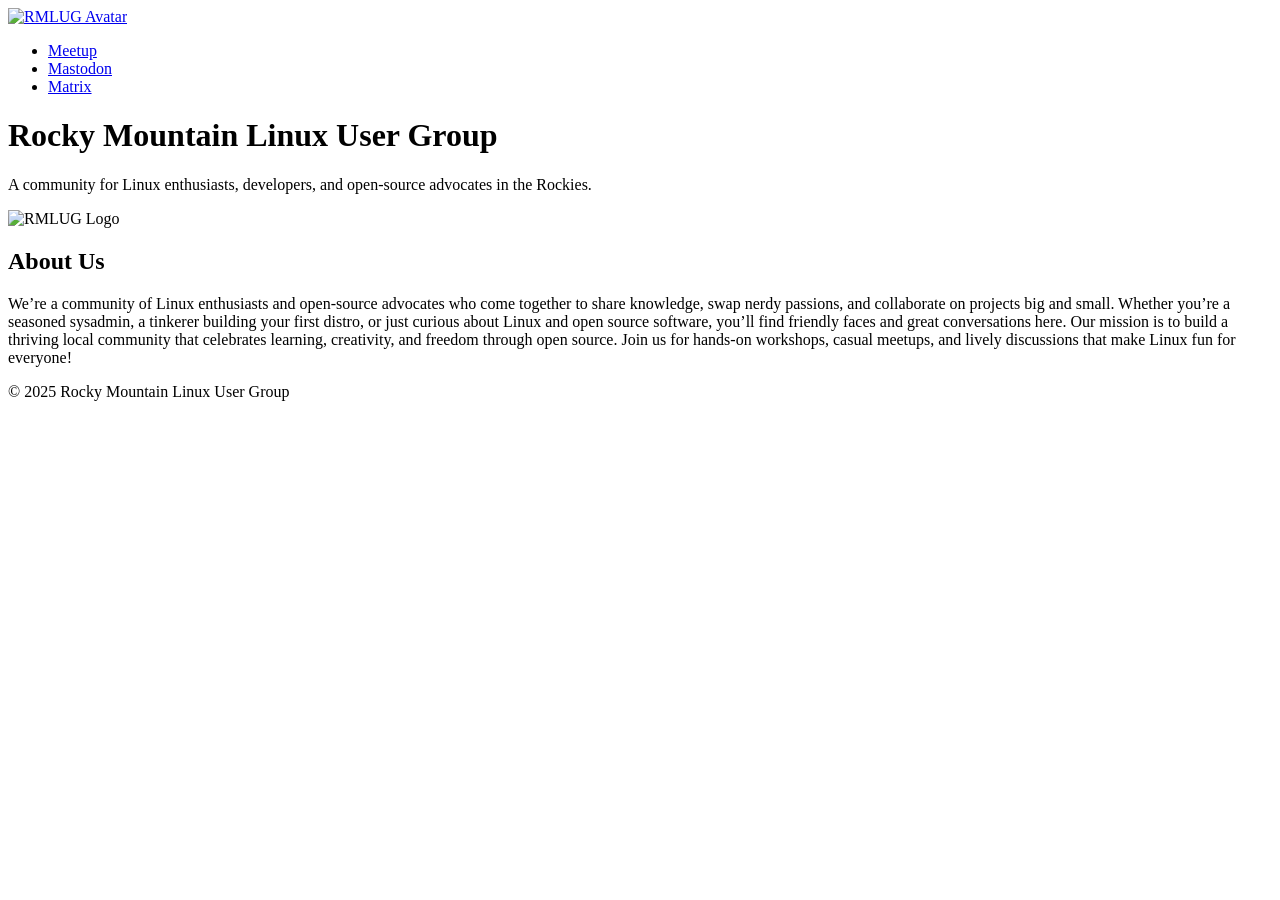
==== rmlug.html @ cdc2ce3b "testing the subpage" ====
<!DOCTYPE html>
<html lang="en">
<head>
  <meta charset="UTF-8" />
  <meta name="viewport" content="width=device-width, initial-scale=1.0" />
  <title>RMLUG - Rocky Mountain Linux User Group</title>
  <link rel="stylesheet" href="styles.css" />
</head>
<body>
  <nav>
    <div class="container nav-container">
      <a href="#" class="logo">
        <img src="avatar.svg" alt="RMLUG Avatar" class="avatar" />
      </a>
      <ul class="nav-links">
        <li><a href="https://www.meetup.com/rocky-mountain-linux-users-group/">Meetup</a></li>
        <li><a href="https://fosstodon.org/@RockyMtnLUG">Mastodon</a></li>
        <li><a href="https://matrix.to/#/#rmlug:matrix.org">Matrix</a></li>
      </ul>
    </div>
  </nav>

  <header>
    <div class="container">
      <h1>Rocky Mountain Linux User Group</h1>
      <p class="tagline">A community for Linux enthusiasts, developers, and open-source advocates in the Rockies.</p>
    </div>
  </header>

  <main>
    <div class="container">
      <section id="image" class="image-section">
        <img src="RMLUG-wordlogo.png" alt="RMLUG Logo" class="center-image" />
      </section>

      <section id="about">
        <h2>About Us</h2>
        <p>
          We’re a community of Linux enthusiasts and open-source advocates who come together to share knowledge, swap nerdy passions, and collaborate on projects big and small.
          Whether you’re a seasoned sysadmin, a tinkerer building your first distro, or just curious about Linux and open source software, you’ll find friendly faces and great conversations here.
          Our mission is to build a thriving local community that celebrates learning, creativity, and freedom through open source. Join us for hands-on workshops, casual meetups, and lively discussions that make Linux fun for everyone!
        </p>
      </section>

    </div>
  </main>

  <footer>
    <div class="container">
      <p>&copy; 2025 Rocky Mountain Linux User Group</p>
    </div>
  </footer>
</body>
</html>
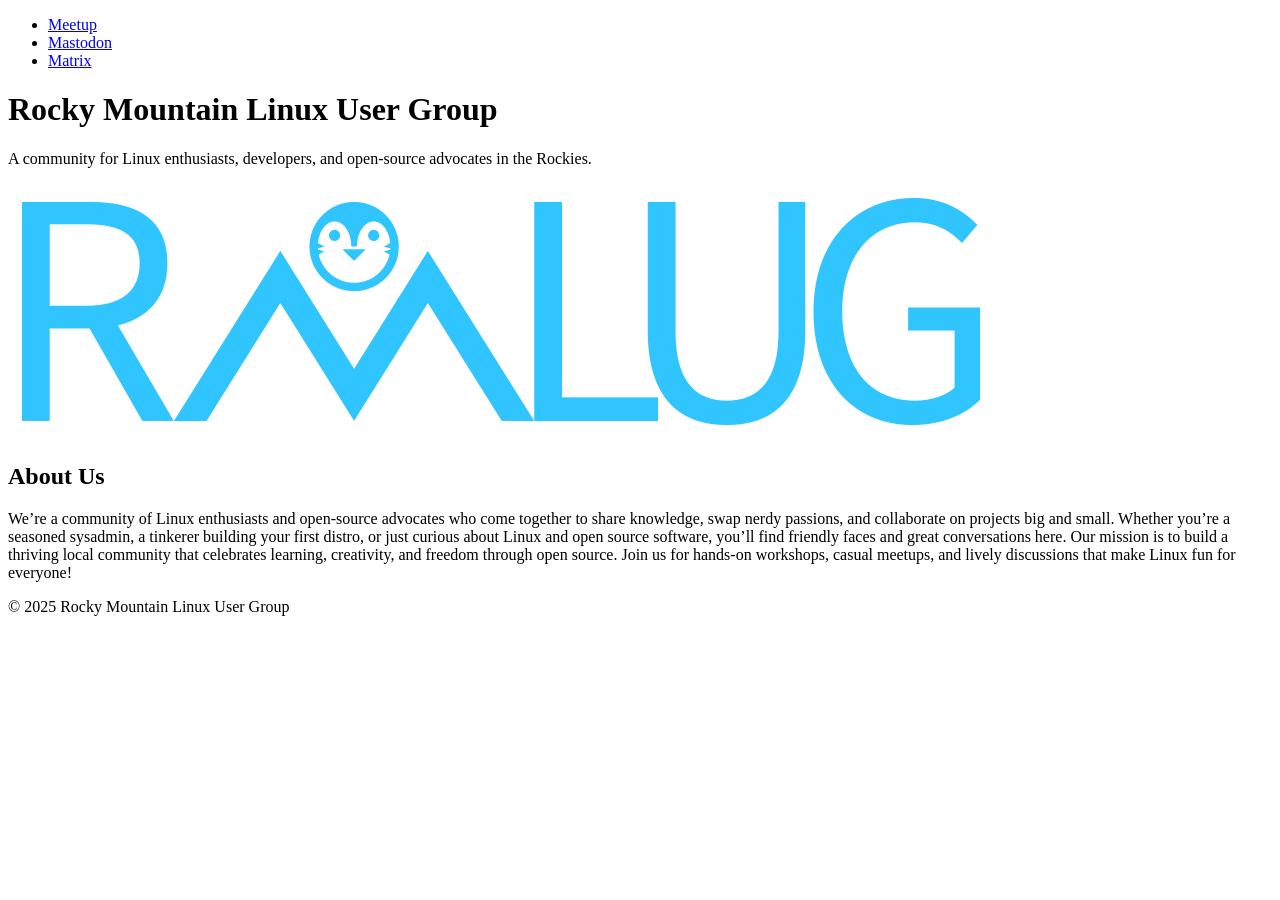
==== commit a4db5e52: "fix images for RMLUG" ====
--- a/rmlug.html
+++ b/rmlug.html
@@ -9,9 +9,6 @@
 <body>
   <nav>
     <div class="container nav-container">
-      <a href="#" class="logo">
-        <img src="avatar.svg" alt="RMLUG Avatar" class="avatar" />
-      </a>
       <ul class="nav-links">
         <li><a href="https://www.meetup.com/rocky-mountain-linux-users-group/">Meetup</a></li>
         <li><a href="https://fosstodon.org/@RockyMtnLUG">Mastodon</a></li>
@@ -30,7 +27,7 @@
   <main>
     <div class="container">
       <section id="image" class="image-section">
-        <img src="RMLUG-wordlogo.png" alt="RMLUG Logo" class="center-image" />
+        <img src="logos/RMLUG-wordlogo.png" alt="RMLUG Logo" class="center-image" />
       </section>
 
       <section id="about">
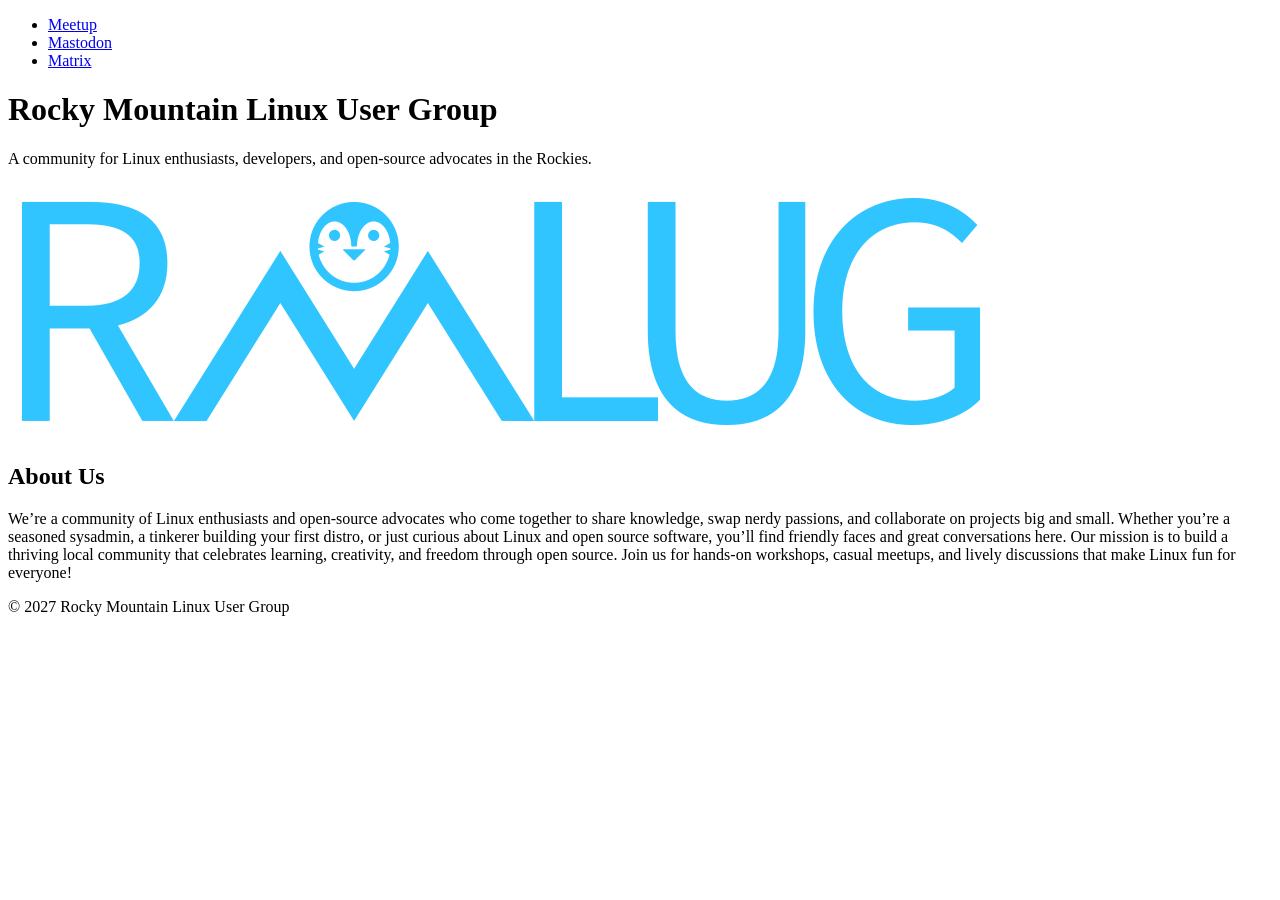
==== commit e19cefab: "update LUG year" ====
--- a/rmlug.html
+++ b/rmlug.html
@@ -44,7 +44,7 @@
 
   <footer>
     <div class="container">
-      <p>&copy; 2025 Rocky Mountain Linux User Group</p>
+      <p>&copy; 2027 Rocky Mountain Linux User Group</p>
     </div>
   </footer>
 </body>
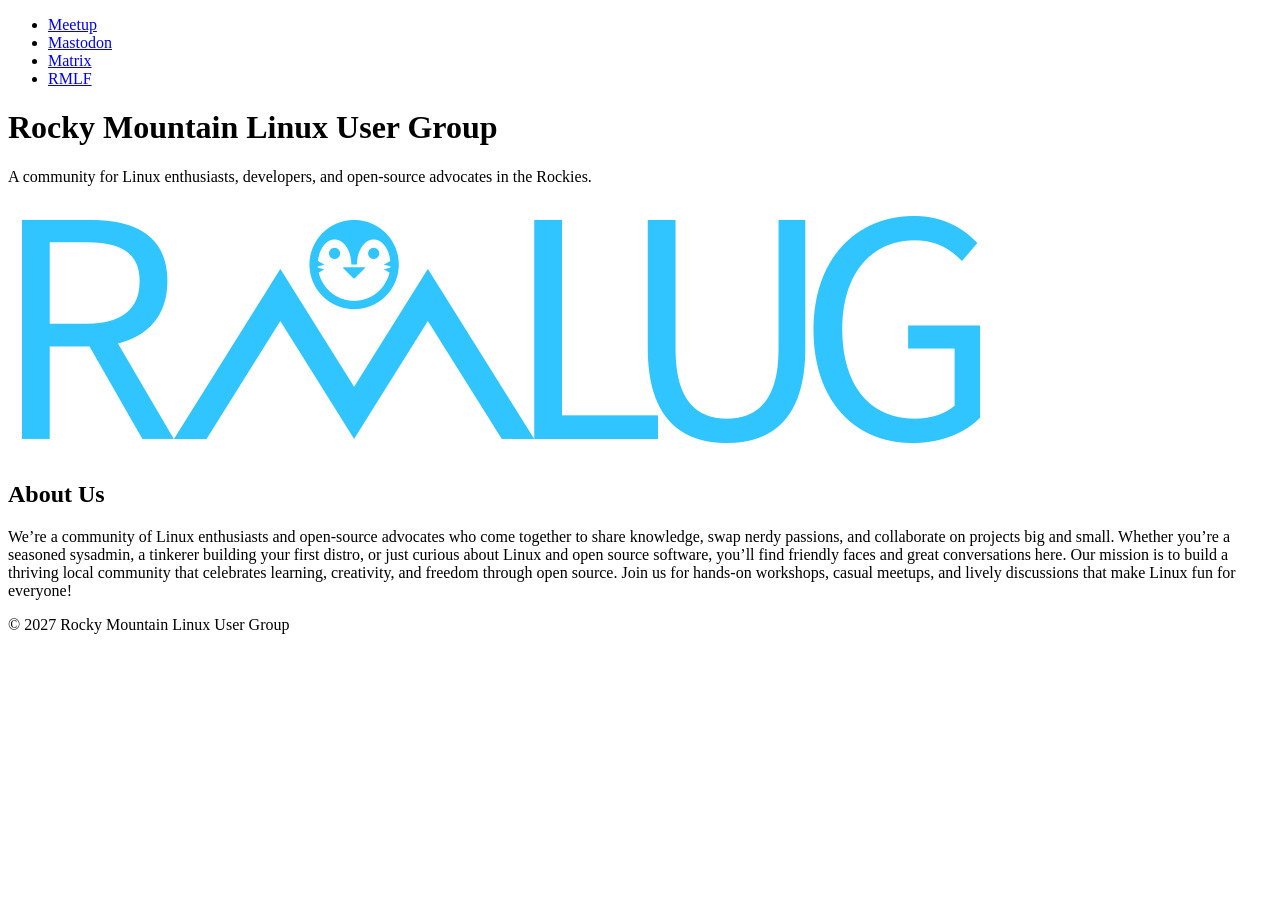
==== commit cd97b9f2: "add link to rmlf from rmlug" ====
--- a/rmlug.html
+++ b/rmlug.html
@@ -13,6 +13,7 @@
         <li><a href="https://www.meetup.com/rocky-mountain-linux-users-group/">Meetup</a></li>
         <li><a href="https://fosstodon.org/@RockyMtnLUG">Mastodon</a></li>
         <li><a href="https://matrix.to/#/#rmlug:matrix.org">Matrix</a></li>
+        <li><a href="https://www.rockymountainlinuxfest.org/">RMLF</a></li>
       </ul>
     </div>
   </nav>
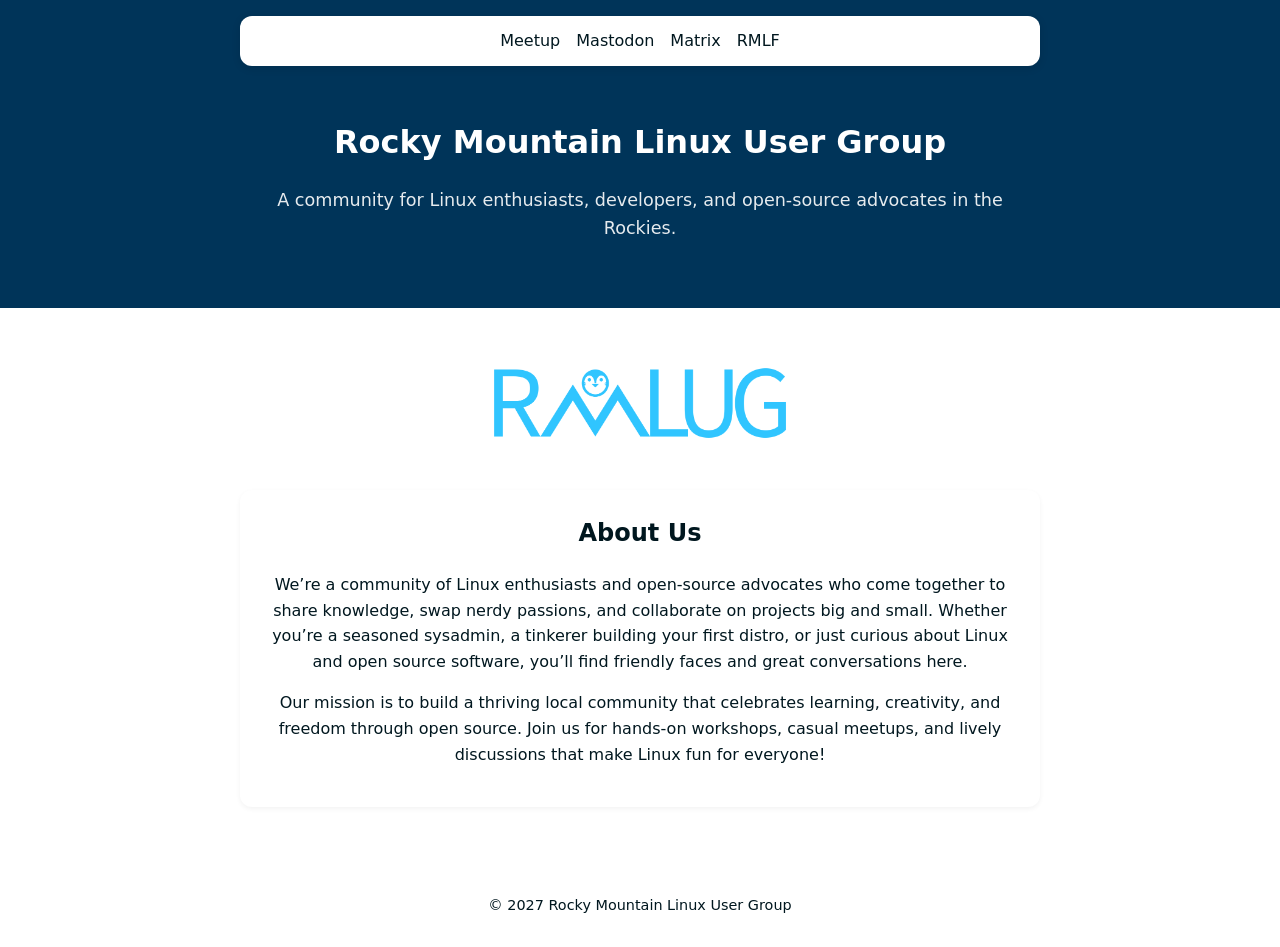
==== commit e97862e2: "break up the about section into two paragraphs" ====
--- a/rmlug.html
+++ b/rmlug.html
@@ -36,6 +36,8 @@
         <p>
           We’re a community of Linux enthusiasts and open-source advocates who come together to share knowledge, swap nerdy passions, and collaborate on projects big and small.
           Whether you’re a seasoned sysadmin, a tinkerer building your first distro, or just curious about Linux and open source software, you’ll find friendly faces and great conversations here.
+        </p>
+        <p>
           Our mission is to build a thriving local community that celebrates learning, creativity, and freedom through open source. Join us for hands-on workshops, casual meetups, and lively discussions that make Linux fun for everyone!
         </p>
       </section>
--- a/styles.css
+++ b/styles.css
@@ -0,0 +1,174 @@
+:root {
+  --accent: #30c5ff;       /* Spiro Disco Ball (light blue) */
+  --highlight: #f05d5e;    /* Sunset Orange */
+  --alt-highlight: #ffc15e;/* Rajah (yellow/gold) */
+  --dark: #003459;         /* Prussian Blue */
+  --text-dark: #00171f;    /* Rich Black for text */
+  --background: #ffffff;   /* White background */
+  --card-bg: #ffffff;
+  --radius: 12px;
+}
+
+body {
+  font-family: system-ui, sans-serif;
+  margin: 0;
+  background: var(--background);
+  color: var(--text-dark);
+  line-height: 1.6;
+  display: flex;
+  flex-direction: column;
+  min-height: 100vh;
+}
+
+.container {
+  width: 90%;
+  max-width: 800px;
+  margin: 0 auto;
+}
+
+/* ===== NAVIGATION BAR ===== */
+nav {
+  background: var(--card-bg);
+  box-shadow: 0 2px 8px rgba(0, 0, 0, 0.12);
+  position: absolute;
+  top: 1rem;
+  left: 50%;
+  transform: translateX(-50%);
+  z-index: 10;
+  width: 90%;
+  max-width: 800px;
+  border-radius: var(--radius);
+}
+
+.nav-container {
+  display: flex;
+  align-items: center;
+  justify-content: center;
+  padding: 0.75rem 1.5rem;
+}
+
+.logo {
+  display: flex;
+  align-items: center;
+  text-decoration: none;
+}
+
+.avatar {
+  width: 40px;
+  height: 40px;
+  border-radius: 50%;
+  object-fit: cover;
+  transition: transform 0.2s ease;
+}
+
+.avatar:hover {
+  transform: scale(1.05);
+}
+
+.nav-links {
+  list-style: none;
+  display: flex;
+  justify-content: center;
+  gap: 1rem;
+  margin: 0;
+  padding: 0;
+}
+
+.nav-links a {
+  text-decoration: none;
+  color: var(--text-dark);
+  font-weight: 500;
+  transition: color 0.2s ease;
+}
+
+.nav-links a:hover {
+  color: var(--accent);
+}
+
+/* ===== HEADER ===== */
+header {
+  text-align: center;
+  background: var(--dark);
+  color: var(--background);
+  padding: 6rem 1rem 3rem;
+}
+
+header h1 {
+  margin-bottom: 0.5rem;
+}
+
+.tagline {
+  font-size: 1.1rem;
+  opacity: 0.9;
+}
+
+/* ===== MAIN CONTENT ===== */
+main {
+  display: flex;
+  justify-content: center;
+  padding: 2rem 0;
+  flex: 1;
+  text-align: center;
+}
+
+section {
+  background: var(--card-bg);
+  border-radius: var(--radius);
+  padding: 1.5rem;
+  margin-bottom: 1.5rem;
+  box-shadow: 0 2px 5px rgba(0, 0, 0, 0.05);
+}
+
+/* ===== CENTER IMAGE ===== */
+.image-section {
+  display: flex;
+  justify-content: center;
+  align-items: center;
+  background: none;
+  box-shadow: none;
+}
+
+.center-image {
+  max-width: 300px;
+  width: 100%;
+  height: auto;
+  border-radius: var(--radius);
+}
+
+/* ===== BUTTONS ===== */
+h2 {
+  margin-top: 0;
+  text-align: center;
+}
+
+.buttons {
+  display: flex;
+  flex-wrap: wrap;
+  gap: 1rem;
+  justify-content: center;
+  margin-top: 1rem;
+}
+
+.btn {
+  background: var(--accent);
+  color: var(--background);
+  text-decoration: none;
+  padding: 0.75rem 1.5rem;
+  border-radius: var(--radius);
+  font-weight: 600;
+  transition: background 0.2s ease;
+}
+
+.btn:hover {
+  background: var(--highlight);
+}
+
+/* ===== FOOTER ===== */
+footer {
+  text-align: center;
+  padding: 1rem;
+  background: transparent;  /* no color */
+  color: var(--text-dark);  /* keep text dark */
+  font-size: 0.9rem;
+  margin-top: auto;
+}
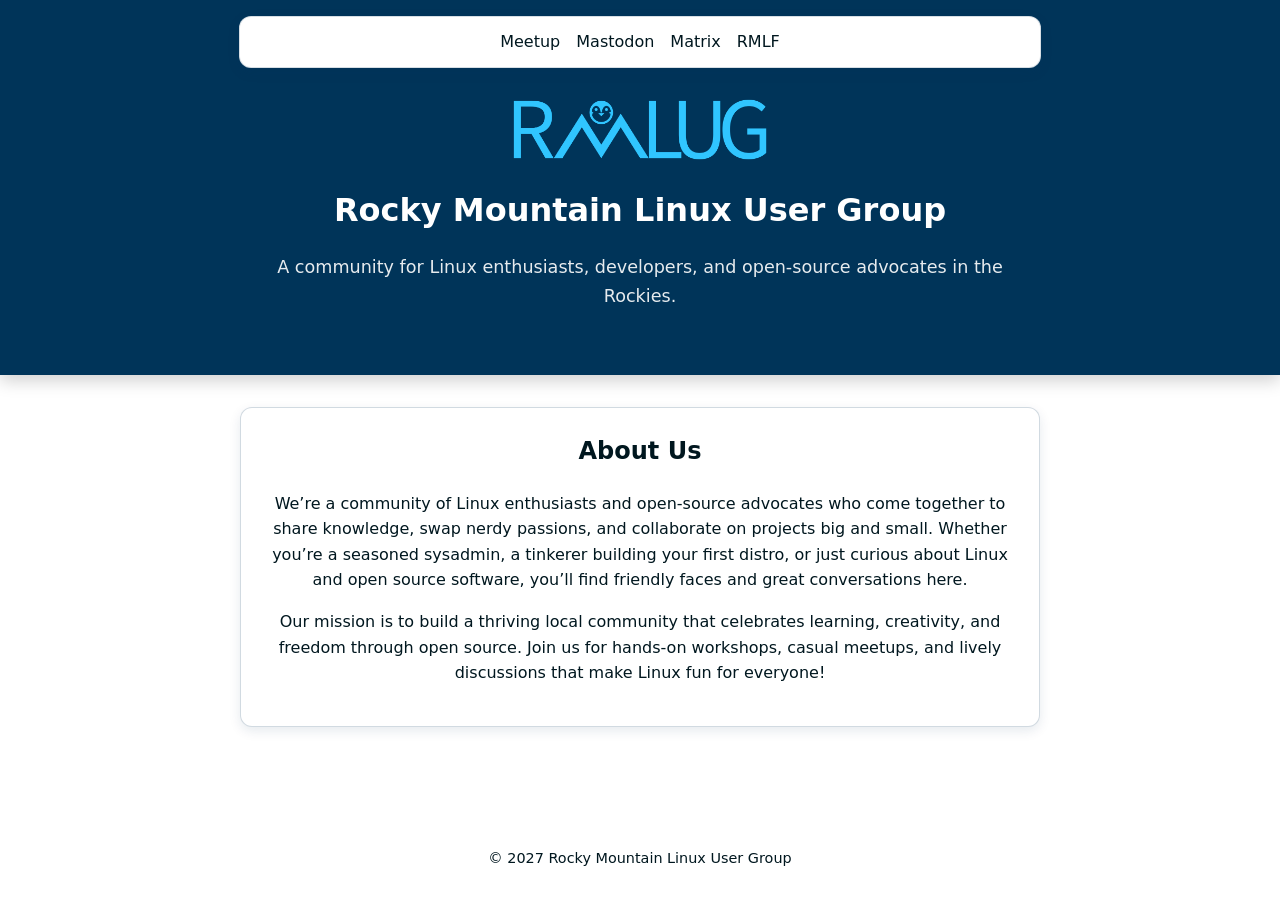
==== commit 9e12d63a: "put logos into the header" ====
--- a/rmlug.html
+++ b/rmlug.html
@@ -20,6 +20,7 @@
 
   <header>
     <div class="container">
+      <img src="logos/RMLUG-wordlogo.png" alt="Rocky Mountain Linux User Group logo" class="header-logo" />
       <h1>Rocky Mountain Linux User Group</h1>
       <p class="tagline">A community for Linux enthusiasts, developers, and open-source advocates in the Rockies.</p>
     </div>
@@ -27,10 +28,6 @@
 
   <main>
     <div class="container">
-      <section id="image" class="image-section">
-        <img src="logos/RMLUG-wordlogo.png" alt="RMLUG Logo" class="center-image" />
-      </section>
-
       <section id="about">
         <h2>About Us</h2>
         <p>
--- a/styles.css
+++ b/styles.css
@@ -29,7 +29,8 @@
 /* ===== NAVIGATION BAR ===== */
 nav {
   background: var(--card-bg);
-  box-shadow: 0 2px 8px rgba(0, 0, 0, 0.12);
+  border: 1px solid rgba(0, 52, 89, 0.16);
+  box-shadow: 0 4px 12px rgba(0, 52, 89, 0.14);
   position: absolute;
   top: 1rem;
   left: 50%;
@@ -91,6 +92,7 @@
   background: var(--dark);
   color: var(--background);
   padding: 6rem 1rem 3rem;
+  box-shadow: 0 6px 16px rgba(0, 0, 0, 0.18);
 }
 
 header h1 {
@@ -102,6 +104,16 @@
   opacity: 0.9;
 }
 
+.header-logo {
+  display: block;
+  width: 100%;
+  max-width: 260px;
+  max-height: 160px;
+  height: auto;
+  object-fit: contain;
+  margin: 0 auto 0.75rem;
+}
+
 /* ===== MAIN CONTENT ===== */
 main {
   display: flex;
@@ -113,26 +125,42 @@
 
 section {
   background: var(--card-bg);
+  border: 1px solid rgba(0, 52, 89, 0.18);
   border-radius: var(--radius);
   padding: 1.5rem;
   margin-bottom: 1.5rem;
-  box-shadow: 0 2px 5px rgba(0, 0, 0, 0.05);
-}
-
-/* ===== CENTER IMAGE ===== */
-.image-section {
-  display: flex;
-  justify-content: center;
+  box-shadow: 0 4px 12px rgba(0, 52, 89, 0.1);
+}
+
+.sponsors-grid {
+  display: grid;
+  grid-template-columns: repeat(2, minmax(0, 1fr));
+  gap: 1.5rem;
+}
+
+.sponsor-card {
+  display: flex;
+  flex-direction: column;
   align-items: center;
-  background: none;
-  box-shadow: none;
+  margin-bottom: 0;
+  border-color: rgba(0, 52, 89, 0.1);
+  box-shadow: 0 2px 7px rgba(0, 52, 89, 0.06);
 }
 
 .center-image {
-  max-width: 300px;
+  max-width: 260px;
   width: 100%;
+  max-height: 160px;
   height: auto;
-  border-radius: var(--radius);
+  object-fit: contain;
+  border-radius: var(--radius);
+  margin-bottom: 1rem;
+}
+
+@media (max-width: 600px) {
+  .sponsors-grid {
+    grid-template-columns: 1fr;
+  }
 }
 
 /* ===== BUTTONS ===== */
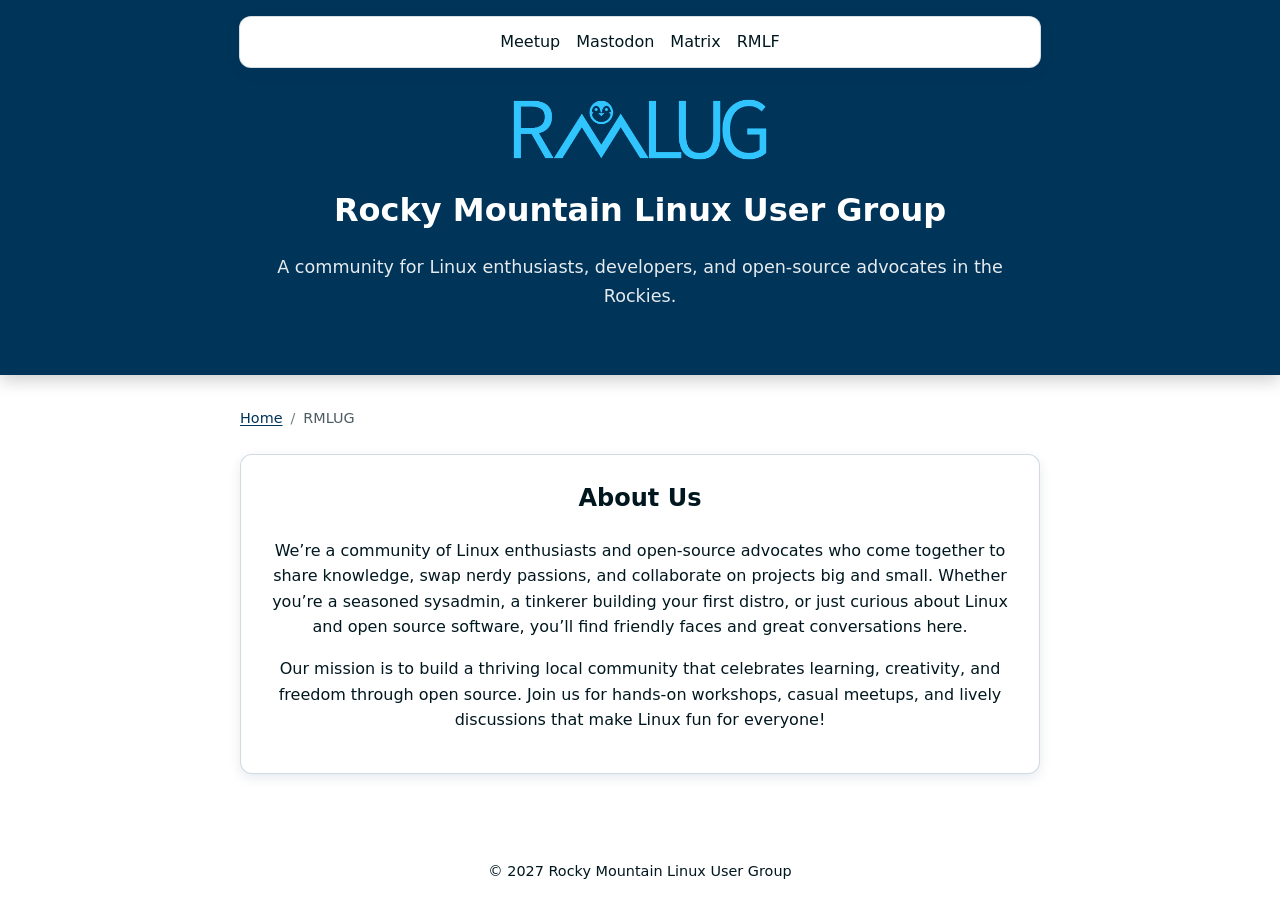
==== commit abb96cab: "add breadcumbs" ====
--- a/rmlug.html
+++ b/rmlug.html
@@ -28,6 +28,12 @@
 
   <main>
     <div class="container">
+      <nav class="breadcrumbs" aria-label="Breadcrumb">
+        <ol>
+          <li><a href="index.html">Home</a></li>
+          <li aria-current="page">RMLUG</li>
+        </ol>
+      </nav>
       <section id="about">
         <h2>About Us</h2>
         <p>
--- a/styles.css
+++ b/styles.css
@@ -123,6 +123,52 @@
   text-align: center;
 }
 
+.breadcrumbs {
+  position: static;
+  top: auto;
+  left: auto;
+  transform: none;
+  z-index: auto;
+  width: auto;
+  max-width: none;
+  background: transparent;
+  border: 0;
+  border-radius: 0;
+  box-shadow: none;
+  margin: 0 0 1.5rem;
+  text-align: left;
+  font-size: 0.9rem;
+}
+
+.breadcrumbs ol {
+  display: flex;
+  flex-wrap: wrap;
+  gap: 0.5rem;
+  list-style: none;
+  margin: 0;
+  padding: 0;
+}
+
+.breadcrumbs li + li::before {
+  content: "/";
+  margin-right: 0.5rem;
+  color: rgba(0, 23, 31, 0.55);
+}
+
+.breadcrumbs a {
+  color: var(--dark);
+  text-decoration: underline;
+  text-underline-offset: 0.15em;
+}
+
+.breadcrumbs a:hover {
+  color: var(--highlight);
+}
+
+.breadcrumbs [aria-current="page"] {
+  color: rgba(0, 23, 31, 0.7);
+}
+
 section {
   background: var(--card-bg);
   border: 1px solid rgba(0, 52, 89, 0.18);
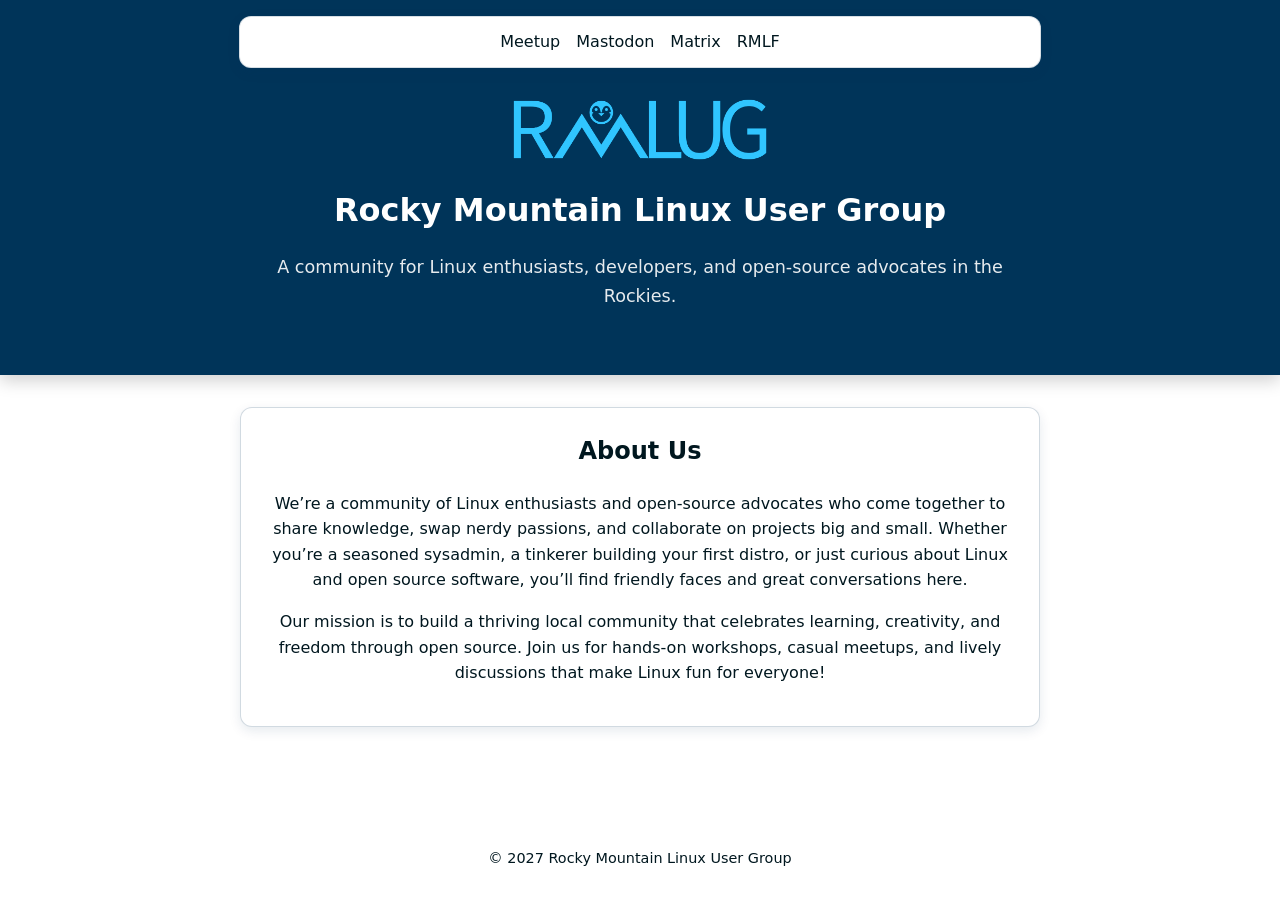
==== commit 52fdedcb: "add breadcumbs/2" ====
--- a/rmlug.html
+++ b/rmlug.html
@@ -28,12 +28,6 @@
 
   <main>
     <div class="container">
-      <nav class="breadcrumbs" aria-label="Breadcrumb">
-        <ol>
-          <li><a href="index.html">Home</a></li>
-          <li aria-current="page">RMLUG</li>
-        </ol>
-      </nav>
       <section id="about">
         <h2>About Us</h2>
         <p>
--- a/styles.css
+++ b/styles.css
@@ -45,7 +45,12 @@
   display: flex;
   align-items: center;
   justify-content: center;
+  gap: 1rem;
   padding: 0.75rem 1.5rem;
+}
+
+.nav-container.has-breadcrumbs {
+  justify-content: space-between;
 }
 
 .logo {
@@ -124,29 +129,13 @@
 }
 
 .breadcrumbs {
-  position: static;
-  top: auto;
-  left: auto;
-  transform: none;
-  z-index: auto;
-  width: auto;
-  max-width: none;
-  background: transparent;
-  border: 0;
-  border-radius: 0;
-  box-shadow: none;
-  margin: 0 0 1.5rem;
-  text-align: left;
-  font-size: 0.9rem;
-}
-
-.breadcrumbs ol {
   display: flex;
   flex-wrap: wrap;
   gap: 0.5rem;
   list-style: none;
   margin: 0;
   padding: 0;
+  font-size: 0.9rem;
 }
 
 .breadcrumbs li + li::before {
@@ -167,6 +156,14 @@
 
 .breadcrumbs [aria-current="page"] {
   color: rgba(0, 23, 31, 0.7);
+}
+
+@media (max-width: 600px) {
+  .nav-container {
+    flex-wrap: wrap;
+    justify-content: center;
+    padding: 0.75rem 1rem;
+  }
 }
 
 section {
